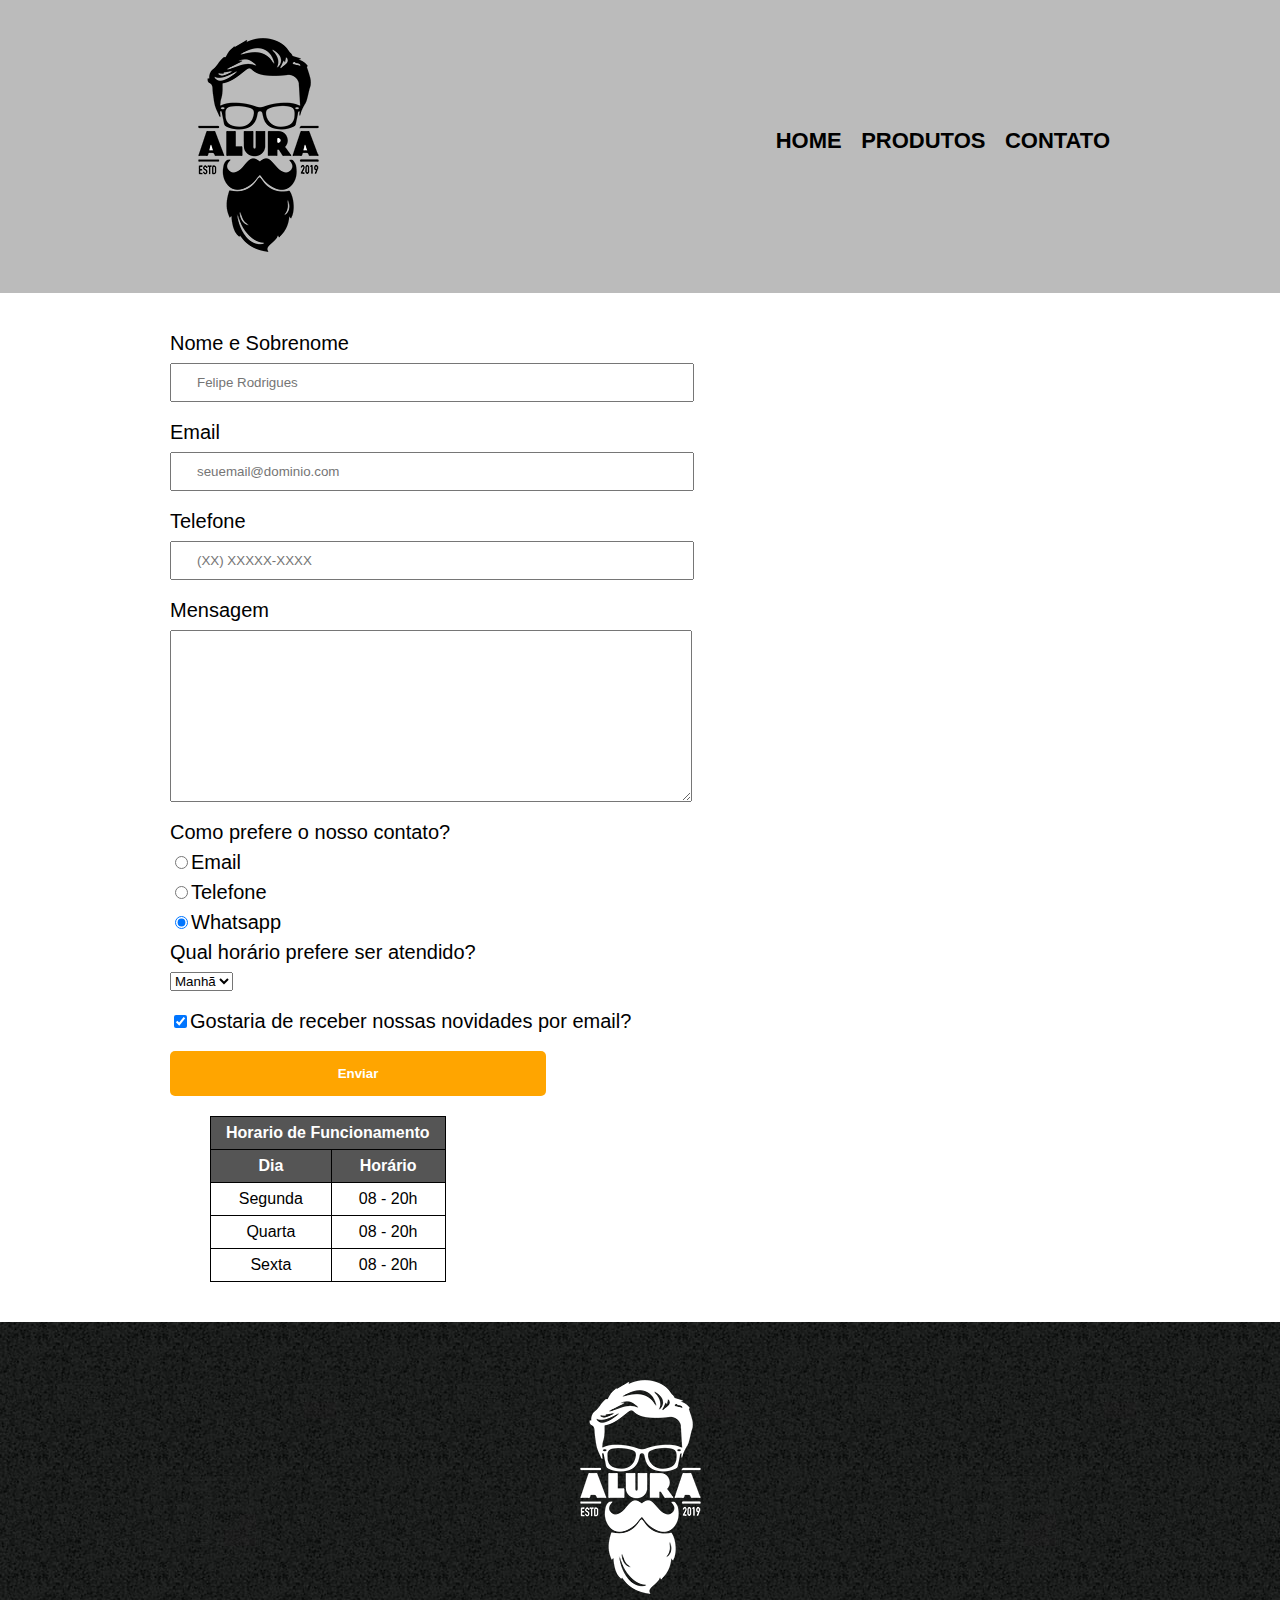
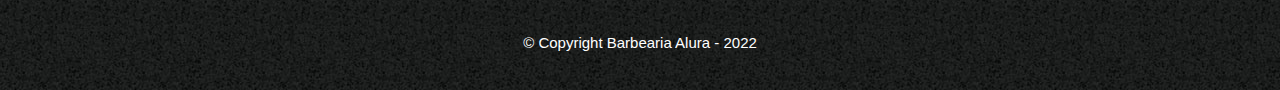
==== contato.html @ 3bb8db8e "first commit" ====
<!DOCTYPE html>
<html lang="pt-br">
    <head>
        <meta charset="UTF-8">
        <meta http-equiv="X-UA-Compatible" content="IE=edge">
        <meta name="viewport" content="width=device-width, initial-scale=1.0">
        <link rel="stylesheet" href="assets/css/reset.css">
        <link rel="stylesheet" href="assets/css/style.css">
        <title>Contato - Barbearia Alura</title>
    </head>

    <body>
        <header>
            <div class="caixa">
                <h1><img src="assets/img/logo.png" alt="Logo da Barbearia Alura"></h1>
                <nav>
                    <ul class="navegacao">
                        <li><a href="index.html">Home</a></li>
                        <li><a href="produtos.html">Produtos</a></li>
                        <li><a href="contato.html">Contato</a></li>
                    </ul>
                </nav>
            </div>
        </header>

        <main>
            <form>
                <label for="nomesobrenome">Nome e Sobrenome</label>
                <input type="text" id="nomesobrenome" class="input-padrao" required placeholder="Felipe Rodrigues">

                <label for="email">Email</label>
                <input type="email" id="email" class="input-padrao" required placeholder="seuemail@dominio.com">

                <label for="telefone">Telefone</label>
                <input type="tel" id="telefone" class="input-padrao" required placeholder="(XX) XXXXX-XXXX">
                
                <label for="mensagem">Mensagem</label>
                <textarea id="mensagem" cols="30" rows="10" class="input-padrao" required></textarea>

                <fieldset>
                    <legend>Como prefere o nosso contato?</legend>
                    <label for="radio-email"><input type="radio" name="contato" value="email" id="radio-email">Email</label>
                    <label for="radio-telefone"><input type="radio" name="contato" value="telefone" id="radio-telefone">Telefone</label>
                    <label for="radio-whatsapp"><input type="radio" name="contato" value="whatsapp" id="radio-whatsapp" checked>Whatsapp</label>
                </fieldset>
                
                <fieldset>
                <legend>Qual horário prefere ser atendido?</legend>
                    <select>
                        <option>Manhã</option>
                        <option>Tarde</option>
                        <option>Noite</option>
                    </select>
                </fieldset>

                <label class="checkbox"><input type="checkbox" checked>Gostaria de receber nossas novidades por email?</label>

                <input type="submit" value="Enviar" class="enviar">

                <table>
                    <thead>
                        <tr>
                            <th colspan="2">Horario de Funcionamento</th>
                        </tr>
                        <tr>
                            <th>Dia</th>
                            <th>Horário</th>
                        </tr>
                    </thead>
                    <tbody>
                        <tr>
                            <td>Segunda</td>
                            <td>08 - 20h</td>
                        </tr>
                        <tr>
                            <td>Quarta</td>
                            <td>08 - 20h</td>
                        </tr>
                        <tr>
                            <td>Sexta</td>
                            <td>08 - 20h</td>
                        </tr>
                    </tbody>
                </table>
            </form>
        </main>

        <footer>
            <img src="assets/img/logo-branco.png" alt="Logo da Barbearia Alura">
            <p class="copyright">&copy; Copyright Barbearia Alura - 2022</p>
        </footer>
    </body>
</html>
---- assets/css/style.css ----
html {
    font-family:'Franklin Gothic Medium', 'Arial Narrow', Arial, sans-serif
}

header {
    background-color: #BBBBBB;
    padding: 20px 0;
}

.caixa {
    position: relative;
    width: 940px;
    margin: 0 auto;
}

nav {
    position: absolute;
    top: 110px;
    right: 0;
}

nav li {
    display: inline;
    margin: 0 0 0 15px;
}

nav a {
    text-transform: uppercase;
    color: #000000;
    font-weight: bold;
    font-size: 22px;
    text-decoration: none;
}

nav a:hover {
    color: #C78C19;
}

.produtos {
    width: 940px;
    margin: 0 auto;
    padding: 50px 0;
}

.produtos li {
    display: inline-block;
    text-align: center;
    width: 30%;
    vertical-align: top;
    margin: 0 1.5%;
    padding: 30px 20px;
    box-sizing: border-box;
    border: 2px solid #000000;
    border-radius: 10px;
}

.produtos li:hover {
    border-color: #C78C19;

}

.produtos li:active {
    border-color: #088c19;
}

.produtos li:hover h2 {
    font-size: 34px;
}

.produtos h2 {
    font-size: 30px;
    font-weight: bold;
}

.produto-descricao {
    font-size: 18px;
}

.produto-preco {
    font-size: 22px;
    font-weight: bold;
    margin-top: 10px;
}

footer {
    text-align: center;
    background: url(/assets/img/bg.jpg);
    padding: 40px 0;
}

.copyright {
    color: #FFFFFF;
    font-size: 15px;
    margin: 20px 0 0;
}

main {
    width: 940px;
    margin: 0 auto;
}

form {
    margin: 40px 0;
}

form label, form legend {
    display: block;
    font-size: 20px;
    margin: 0 0 10px;
}

.input-padrao {
    display: block;
    margin: 0 0 20px;
    padding: 10px 25px;
    width: 50%;
}

.checkbox {
    margin: 20px 0;
}

.enviar {
    width: 40%;
    padding: 15px 0;
    background: orange;
    color: white;
    font-weight: bold;
    border: none;
    border-radius: 5px;
    transition: 1s all;
    cursor: pointer;
}

.enviar:hover {
    background: darkorange;
    transform: scale(1.1);
}

table {
    margin: 20px 40px;
    text-align: center;
}

thead {
    background: #555555;
    color: white;
    font-weight: bold;
}

td, th {
    border: 1px solid #000000;
    padding: 8px 15px;
}
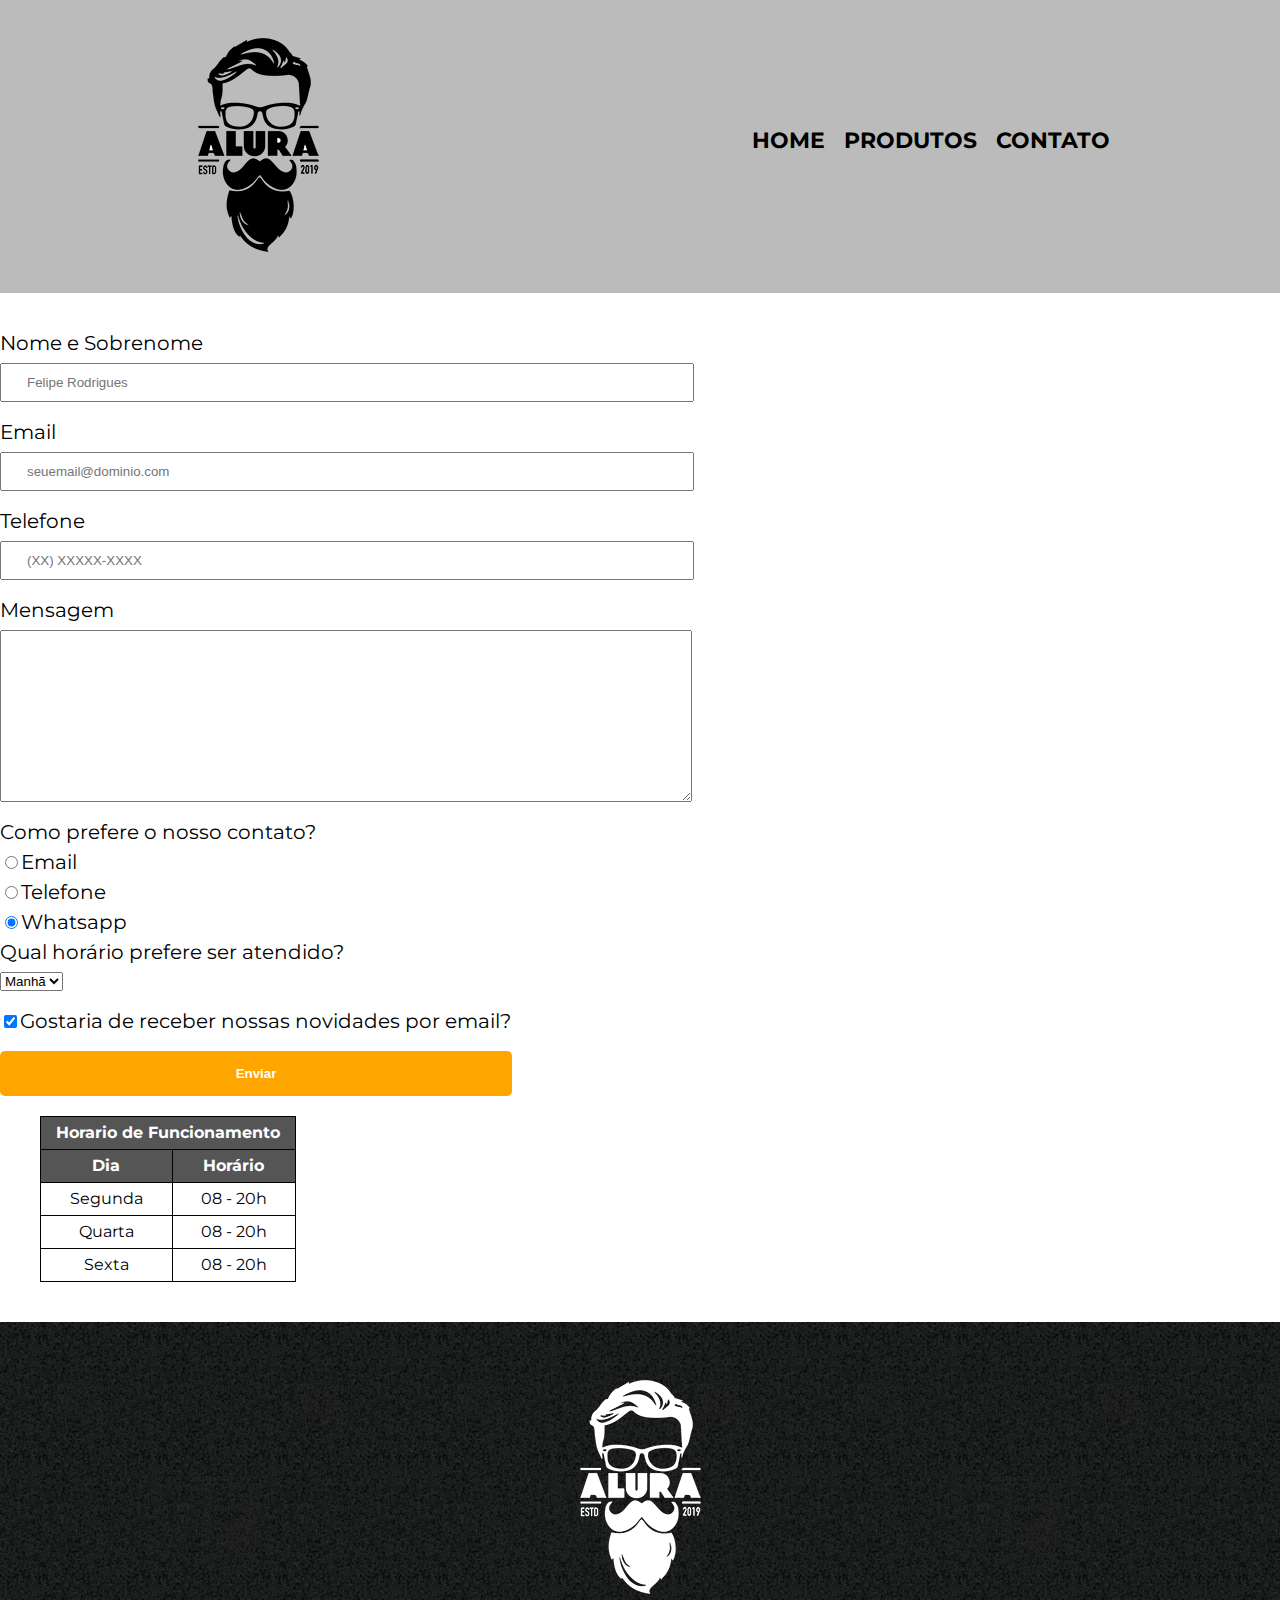
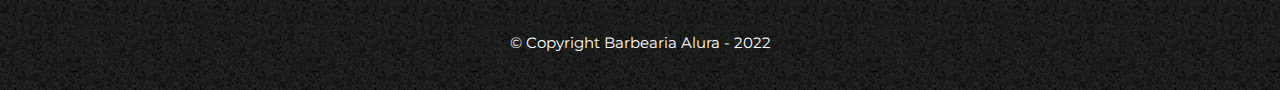
==== commit 7e790993: "added simples responsive functions" ====
--- a/contato.html
+++ b/contato.html
@@ -6,6 +6,8 @@
         <meta name="viewport" content="width=device-width, initial-scale=1.0">
         <link rel="stylesheet" href="assets/css/reset.css">
         <link rel="stylesheet" href="assets/css/style.css">
+        <link rel="stylesheet" href="assets/css/contato_responsivo.css">
+        <link href="https://fonts.googleapis.com/css?family=Montserrat&display=swap" rel="stylesheet">
         <title>Contato - Barbearia Alura</title>
     </head>
 
--- a/assets/css/style.css
+++ b/assets/css/style.css
@@ -1,5 +1,5 @@
-html {
-    font-family:'Franklin Gothic Medium', 'Arial Narrow', Arial, sans-serif
+body {
+    font-family: 'Montserrat', sans-serif;
 }
 
 header {
@@ -94,11 +94,6 @@
     margin: 20px 0 0;
 }
 
-main {
-    width: 940px;
-    margin: 0 auto;
-}
-
 form {
     margin: 40px 0;
 }
@@ -151,4 +146,121 @@
 td, th {
     border: 1px solid #000000;
     padding: 8px 15px;
+}
+
+/*CSS da página inicial*/
+.banner {
+    width: 100%;   
+}
+
+.titulo-principal {
+    text-align: center;
+    font-size: 2em;
+    margin: 0 0 1em;
+    clear: left;
+}
+
+.principal {
+    padding: 3em 0;
+    background: #FEFEFE;
+    width: 940px;
+    margin: 0 auto;
+}
+
+.principal p {
+    margin: 0 1em 1em;
+    text-align: justify;
+}
+
+.principal strong {
+    font-weight: bold;
+}
+
+.principal em {
+    font-style: italic;
+}
+
+.utensilios {
+    width: 120px;
+    float: left;
+    margin: 0 20px 20px 0;
+    box-shadow: 10px 10px 10px #000000;
+}
+
+.mapa {
+    padding: 3em 0;
+    background: linear-gradient(#FEFEFE, #888888);
+}
+
+.mapa-conteudo {
+    width: 940px;
+    margin: 0 auto;
+}
+
+.mapa p {
+    margin: 0 0 2em;
+    text-align: center;
+}
+
+.beneficios {
+    padding: 3em 0;
+    background: #888888;
+}
+
+.conteudo-beneficios {
+    width: 640px;
+    margin: 0 auto;
+}
+
+.lista-beneficios {
+    width: 39%;
+    display: inline-block;
+    vertical-align: top;
+}
+
+.itens {
+    line-height: 1.5;
+}
+
+.itens:first-child {
+    font-weight: bold;
+}
+
+.itens::before {
+    content: "\272D";
+}
+
+.imagem-beneficios {
+    width: 60%;
+    opacity: 1;
+    transition: 400ms;
+    box-shadow: 10px 10px 10px #000000;
+}
+
+.imagem-beneficios:hover {
+    opacity: 50%;
+}
+
+.video {
+    width: 560px;
+    margin: 2em auto;
+}
+
+@media screen and (max-width: 480px){
+    .caixa, .principal, .conteudo-beneficios, .mapa-conteudo, .video {
+        width: auto;
+    }
+
+    h1 {
+        text-align: center;
+    }
+
+    nav {
+        position: static;
+    }
+
+    .lista-beneficios, .imagem-beneficios {
+        width: 100%;
+        text-align: center;
+    }
 }--- a/assets/css/contato_responsivo.css
+++ b/assets/css/contato_responsivo.css
@@ -0,0 +1,21 @@
+@media screen and (max-width: 480px) {
+    .caixa {
+        width: auto;
+    }
+
+    h1 {
+        text-align: center;
+    }
+
+    nav {
+        position: static;
+    }
+
+    main {
+        width: 100%;
+    }
+
+    form {
+        margin-left: 10px;
+    }
+}